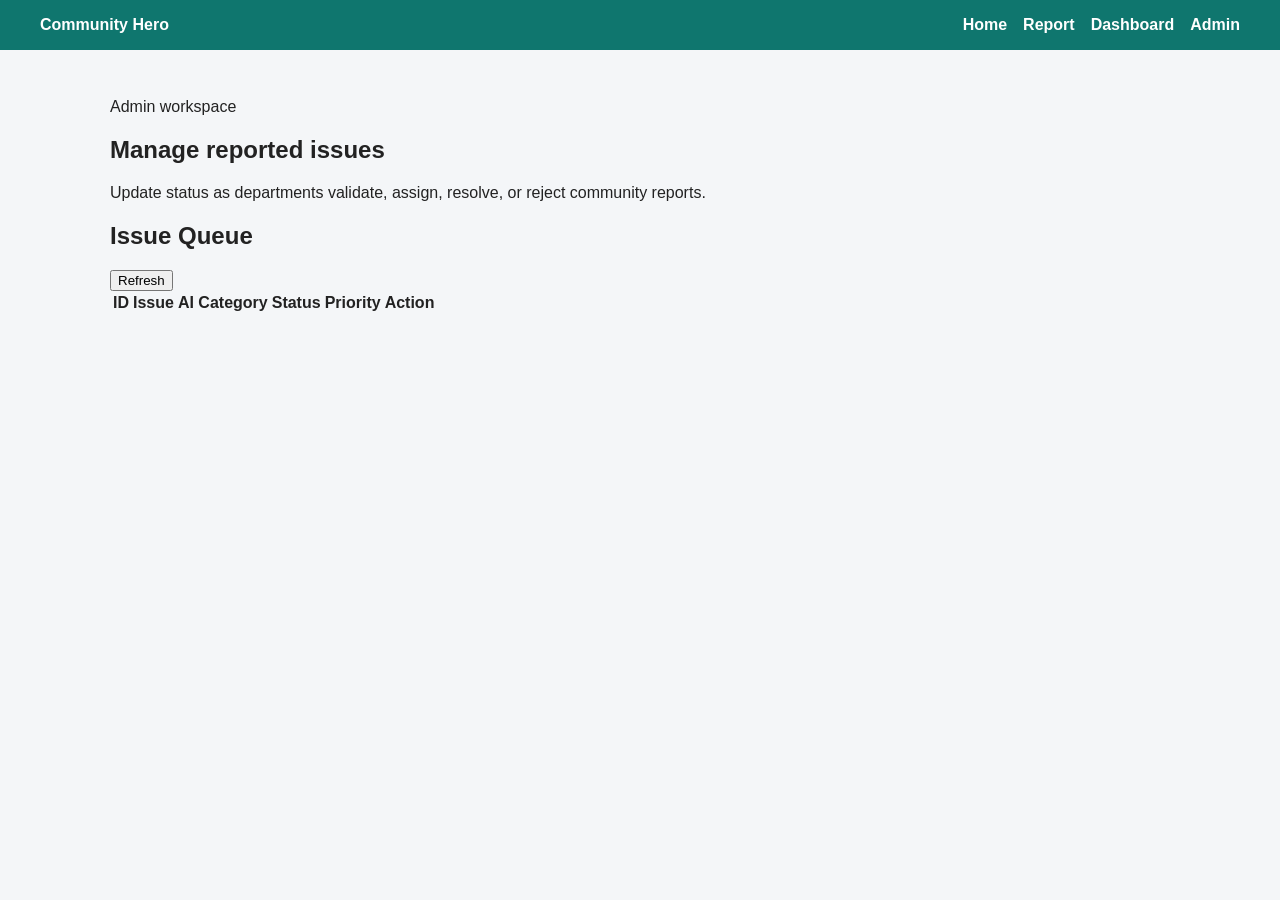
==== frontend/admin.html @ 8b9e60cc "login and register module" ====
<!DOCTYPE html>
<html lang="en">
<head>
  <meta charset="UTF-8">
  <meta name="viewport" content="width=device-width, initial-scale=1.0">
  <title>Admin - Community Hero</title>
  <link rel="stylesheet" href="style.css">
</head>
<body data-page="admin">
  <header class="topbar">
    <a class="brand" href="index.html">Community Hero</a>
    <nav>
      <a href="index.html">Home</a>
      <a href="report.html">Report</a>
      <a href="dashboard.html">Dashboard</a>
      <a href="admin.html">Admin</a>
    </nav>
  </header>

  <main>
    <section class="page-title">
      <p class="eyebrow">Admin workspace</p>
      <h1>Manage reported issues</h1>
      <p>Update status as departments validate, assign, resolve, or reject community reports.</p>
    </section>

    <section class="panel">
      <div class="section-head">
        <h2>Issue Queue</h2>
        <button class="button small" id="adminRefreshBtn">Refresh</button>
      </div>
      <div class="table-wrap">
        <table>
          <thead>
            <tr>
              <th>ID</th>
              <th>Issue</th>
              <th>AI Category</th>
              <th>Status</th>
              <th>Priority</th>
              <th>Action</th>
            </tr>
          </thead>
          <tbody id="adminIssueRows"></tbody>
        </table>
      </div>
      <p id="adminMessage" class="message"></p>
    </section>
  </main>

  <script src="script.js"></script>
</body>
</html>
---- frontend/style.css ----
* {
  box-sizing: border-box;
}

body {
  margin: 0;
  font-family: Arial, sans-serif;
  background-color: #f4f6f8;
  color: #222;
}

.topbar {
  background: #0f766e;
  color: #fff;
  padding: 16px 40px;
  display: flex;
  justify-content: space-between;
  align-items: center;
}

.topbar h2 {
  margin: 0;
  font-size: 1.5rem;
}

.topbar nav {
  display: flex;
  gap: 16px;
}

.topbar a {
  color: #fff;
  text-decoration: none;
  font-weight: bold;
}

.topbar a:hover {
  border: 1px solid #fff;
  border-radius: 4px;
  padding: 3px 6px;
  text-decoration: underline;
  color: brown;
}

main {
  max-width: 1100px;
  margin: 0 auto;
  padding: 32px 20px;
}

.hero {
  background: #f4f6f8;
  padding: 40px;
  border-radius: 10px;
  margin-bottom: 24px;
  box-shadow: 0 4px 14px rgba(0, 0, 0, 0.6);
}

.hero h1 {
  margin-top: 0;
  font-size: 36px;
  color: #0f766e;
}

.hero p {
  font-size: 18px;
  line-height: 1.5;
  color: #555;
}

.hero-actions {
  margin-top: 24px;
  display: flex;
  gap: 12px;
  flex-wrap: wrap;
}

.btn {
  border: #555;
  padding: 11px 18px;
  border-radius: 6px;
  cursor: pointer;
  text-decoration: none;
  font-weight: bold;
  display: inline-block;
  border: 1px solid #555;
}

.btn.primary {
  background: #0f766e;
  color: #fff;
}

.btn.secondary {
  background: #fff;
  color: #0f766e;
  border: 1px solid #0f766e;
}

.btn:hover {
  opacity: 1.9;
  cursor: pointer;
  color: bisque;
}

.cards {
  display: grid;
  grid-template-columns: repeat(auto-fit, minmax(250px, 1fr));
  gap: 24px;
}

.auth-section {
  display: flex;
  justify-content: center;
  margin-bottom: 24px;
}

.auth-card {
  width: 100%;
  max-width: 430px;
  background: white;
  padding: 24px;
  border-radius: 14px;
  box-shadow: 0 8px 24px rgba(0, 0, 0, 0.08);
}

.auth-tabs {
  display: grid;
  grid-template-columns: 1fr 1fr;
  background: #e5e7eb;
  padding: 4px;
  border-radius: 10px;
  margin-bottom: 20px;
}

.auth-tab {
  border: none;
  background: transparent;
  padding: 11px;
  border-radius: 8px;
  cursor: pointer;
  font-weight: bold;
  color: #444;
}

.auth-tab.active {
  background: white;
  color: #0f766e;
  box-shadow: 0 3px 10px rgba(0, 0, 0, 0.08);
}

.auth-form h3 {
  margin-top: 0;
  color: #0f766e;
}

.hidden {
  display: none;
}

.card {
  background: white;
  padding: 24px;
  border-radius: 10px;
  margin-bottom: 24px;
  box-shadow: 0 4px 14px rgba(0, 0, 0, 0.06);
}

.card h3 {
  margin-top: 0;
  color: #0f766e;
}

form {
  display: flex;
  flex-direction: column;
  gap: 12px;
}

input,
textarea,
select {
  padding: 11px;
  border: 1px solid #ccc;
  border-radius: 6px;
}

#loginMessage,
#registerMessage {
  margin-bottom: 0;
  font-weight: bold;
}

.success {
  color: green;
}

.error {
  color: red;
}

#statsBox p {
  font-size: 17px;
  margin: 8px 0;
}

#statsBox span {
  font-weight: bold;
  color: #0f766e;
}

@media (max-width: 700px) {
  .topbar {
    flex-direction: column;
    gap: 12px;
    align-items: flex-start;
  }

  .cards {
    grid-template-columns: 1fr;
  }

  .hero {
    padding: 24px;
  }

  .hero h1 {
    font-size: 28px;
  }
}
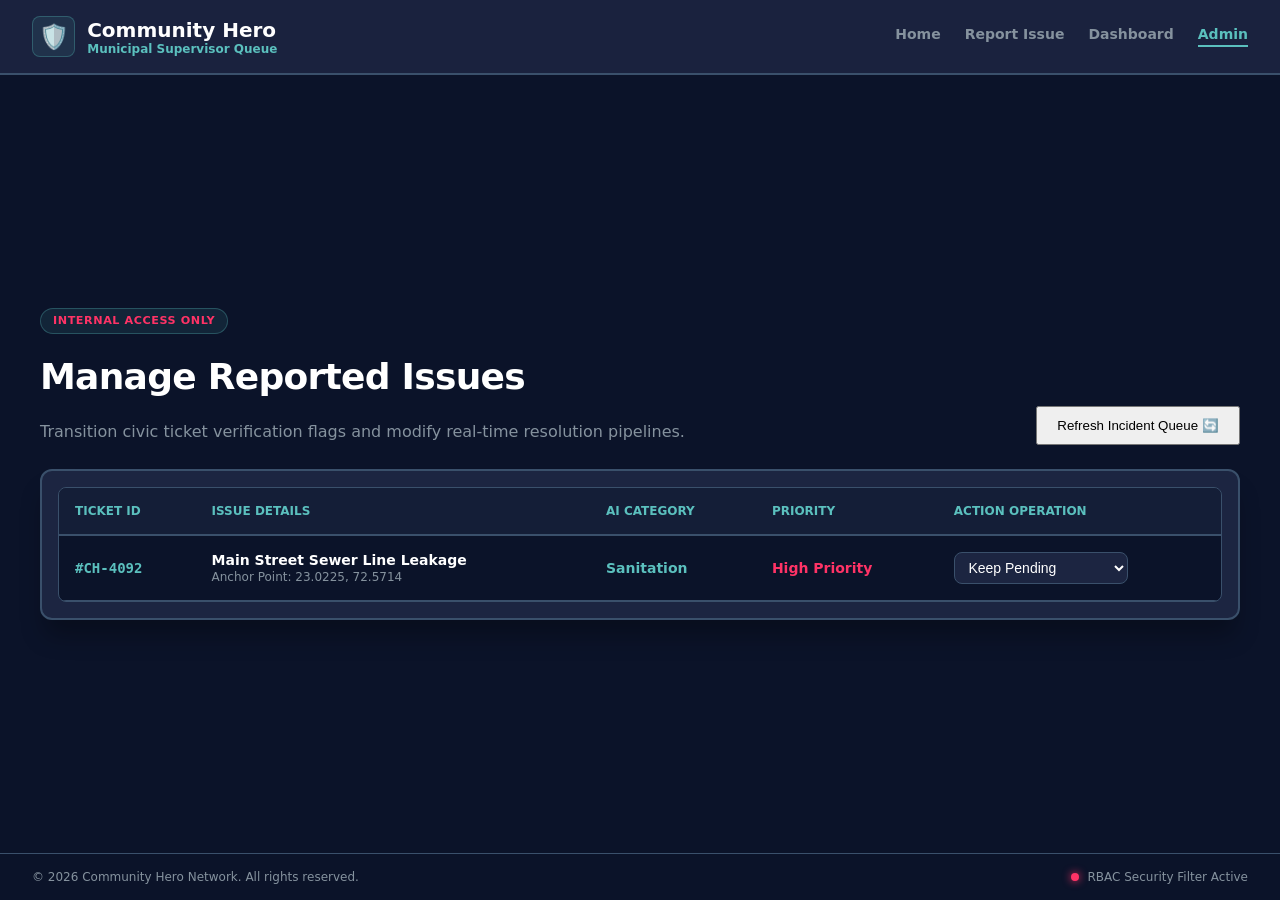
==== commit d36fbb46: "4 functionality done" ====
--- a/frontend/admin.html
+++ b/frontend/admin.html
@@ -1,53 +1,83 @@
 <!DOCTYPE html>
 <html lang="en">
 <head>
-  <meta charset="UTF-8">
-  <meta name="viewport" content="width=device-width, initial-scale=1.0">
-  <title>Admin - Community Hero</title>
-  <link rel="stylesheet" href="style.css">
+    <meta charset="UTF-8">
+    <meta name="viewport" content="width=device-width, initial-scale=1.0">
+    <title>Community Hero - Supervisor Board</title>
+    <link rel="stylesheet" href="style.css">
 </head>
-<body data-page="admin">
-  <header class="topbar">
-    <a class="brand" href="index.html">Community Hero</a>
-    <nav>
-      <a href="index.html">Home</a>
-      <a href="report.html">Report</a>
-      <a href="dashboard.html">Dashboard</a>
-      <a href="admin.html">Admin</a>
-    </nav>
-  </header>
+<body>
 
-  <main>
-    <section class="page-title">
-      <p class="eyebrow">Admin workspace</p>
-      <h1>Manage reported issues</h1>
-      <p>Update status as departments validate, assign, resolve, or reject community reports.</p>
-    </section>
+    <header class="app-header">
+        <div class="brand-section">
+            <span class="brand-icon">🛡️</span>
+            <div class="brand-text">
+                <h1>Community Hero</h1>
+                <p>Municipal Supervisor Queue</p>
+            </div>
+        </div>
+        <nav class="nav-menu">
+            <a href="index.html" class="nav-link">Home</a>
+            <a href="report.html" class="nav-link">Report Issue</a>
+            <a href="dashboard.html" class="nav-link">Dashboard</a>
+            <a href="#" class="nav-link active">Admin</a>
+        </nav>
+    </header>
 
-    <section class="panel">
-      <div class="section-head">
-        <h2>Issue Queue</h2>
-        <button class="button small" id="adminRefreshBtn">Refresh</button>
-      </div>
-      <div class="table-wrap">
-        <table>
-          <thead>
-            <tr>
-              <th>ID</th>
-              <th>Issue</th>
-              <th>AI Category</th>
-              <th>Status</th>
-              <th>Priority</th>
-              <th>Action</th>
-            </tr>
-          </thead>
-          <tbody id="adminIssueRows"></tbody>
-        </table>
-      </div>
-      <p id="adminMessage" class="message"></p>
-    </section>
-  </main>
+    <main class="landing-hero-container" style="overflow-y: auto;">
+        <div style="width: 100%; max-width: 1200px; display: flex; flex-direction: column; gap: 1.5rem; padding: 1rem 0;">
+            
+            <div style="display: flex; justify-content: space-between; align-items: flex-end; flex-wrap: wrap; gap: 1rem;">
+                <div class="hero-text-pane">
+                    <span class="hero-badge" style="background: rgba(ff,33,66,0.1); color: var(--danger-rose); border-color: rgba(ff,33,66,0.2);">Internal Access Only</span>
+                    <h2 class="hero-headline" style="font-size: 2.25rem;">Manage Reported Issues</h2>
+                    <p class="hero-subtext">Transition civic ticket verification flags and modify real-time resolution pipelines.</p>
+                </div>
+                <button class="hero-btn" id="refresh-queue-btn" style="width: auto; padding: 0.6rem 1.2rem;">Refresh Incident Queue 🔄</button>
+            </div>
 
-  <script src="script.js"></script>
+            <div class="auth-card" style="padding: 1rem; border-radius: 0.75rem; overflow: hidden;">
+                <div style="width: 100%; overflow-x: auto; border: 1px solid var(--slate-border); border-radius: 0.5rem; background-color: var(--bg-fields);">
+                    <table style="width: 100%; border-collapse: collapse; text-align: left; font-size: 0.875rem;">
+                        <thead>
+                            <tr style="border-bottom: 2px solid var(--slate-border); background-color: rgba(28,37,65,0.6);">
+                                <th style="padding: 1rem; color: var(--brand-mint); font-weight: 700; text-transform: uppercase; font-size: 0.75rem;">Ticket ID</th>
+                                <th style="padding: 1rem; color: var(--brand-mint); font-weight: 700; text-transform: uppercase; font-size: 0.75rem;">Issue Details</th>
+                                <th style="padding: 1rem; color: var(--brand-mint); font-weight: 700; text-transform: uppercase; font-size: 0.75rem;">AI Category</th>
+                                <th style="padding: 1rem; color: var(--brand-mint); font-weight: 700; text-transform: uppercase; font-size: 0.75rem;">Priority</th>
+                                <th style="padding: 1rem; color: var(--brand-mint); font-weight: 700; text-transform: uppercase; font-size: 0.75rem;">Action Operation</th>
+                            </tr>
+                        </thead>
+                        <tbody id="admin-queue-rows" style="color: white;">
+                            <tr style="border-bottom: 1px solid var(--slate-border); transition: background-color 0.2s;">
+                                <td style="padding: 1rem; font-family: monospace; font-weight: 700; color: var(--brand-mint);">#CH-4092</td>
+                                <td style="padding: 1rem;">
+                                    <div style="font-weight: 700;">Main Street Sewer Line Leakage</div>
+                                    <div style="font-size: 0.75rem; color: var(--text-muted); margin-top: 0.15rem;">Anchor Point: 23.0225, 72.5714</div>
+                                </td>
+                                <td style="padding: 1rem;"><span style="color: var(--brand-mint); font-weight: 600;">Sanitation</span></td>
+                                <td style="padding: 1rem; color: var(--danger-rose); font-weight: 700;">High Priority</td>
+                                <td style="padding: 1rem;">
+                                    <select class="form-field" style="padding: 0.4rem 0.6rem; width: auto; cursor: pointer; background-color: var(--bg-card);">
+                                        <option value="pending">Keep Pending</option>
+                                        <option value="progress">Move to Remediation</option>
+                                        <option value="resolved">Close As Fixed</option>
+                                    </select>
+                                </td>
+                            </tr>
+                        </tbody>
+                    </table>
+                </div>
+            </div>
+
+        </div>
+    </main>
+
+    <footer class="app-footer">
+        <p>&copy; 2026 Community Hero Network. All rights reserved.</p>
+        <div class="footer-status-hook"><span class="live-status-dot" style="background-color: var(--danger-rose); box-shadow: 0 0 8px var(--danger-rose);"></span><p>RBAC Security Filter Active</p></div>
+    </footer>
+
+    <script src="script.js"></script>
 </body>
-</html>
+</html>
--- a/frontend/style.css
+++ b/frontend/style.css
@@ -1,230 +1,527 @@
+/* ==========================================================================
+   1. GLOBAL PROJECT LAYOUT VARIABLES
+   ========================================================================== */
+:root {
+  --bg-universe: #0b1329; /* Dark Blue Chassis Base */
+  --bg-card: #1c2541; /* Lighter Container Indigo Surface */
+  --bg-fields: #0b1329; /* Field backgrounds */
+  --slate-border: #3a506b; /* Structured Borders */
+  --white-glow: #ffffff;
+  --text-muted: #85929e;
+
+  --brand-mint: #5bc0be; /* App Focus Theme Accent */
+  --brand-mint-glow: #6fffe9;
+  --danger-rose: #ff3366;
+  --success-emerald: #00f5d4;
+}
+
 * {
   box-sizing: border-box;
+  margin: 0;
+  padding: 0;
 }
 
 body {
-  margin: 0;
-  font-family: Arial, sans-serif;
-  background-color: #f4f6f8;
-  color: #222;
-}
-
-.topbar {
-  background: #0f766e;
-  color: #fff;
-  padding: 16px 40px;
+  background-color: var(--bg-universe);
+  color: var(--white-glow);
+  font-family:
+    ui-sans-serif,
+    system-ui,
+    -apple-system,
+    sans-serif;
+  height: 100vh;
+  display: flex;
+  flex-direction: column;
+  overflow: hidden;
+}
+
+/* ==========================================================================
+   2. PINNED APP HEADER MECHANICS
+   ========================================================================== */
+.app-header {
+  background-color: rgba(28, 37, 65, 0.9);
+  backdrop-filter: blur(10px);
+  border-bottom: 2px solid var(--slate-border);
+  padding: 1rem 2rem;
   display: flex;
   justify-content: space-between;
   align-items: center;
-}
-
-.topbar h2 {
-  margin: 0;
+  flex-shrink: 0;
+  z-index: 100;
+}
+
+.brand-section {
+  display: flex;
+  align-items: center;
+  gap: 0.75rem;
+}
+
+.brand-icon {
   font-size: 1.5rem;
-}
-
-.topbar nav {
-  display: flex;
-  gap: 16px;
-}
-
-.topbar a {
-  color: #fff;
+  background: rgba(91, 192, 190, 0.1);
+  padding: 0.35rem;
+  border-radius: 0.5rem;
+  border: 1px solid rgba(91, 192, 190, 0.3);
+}
+
+.brand-text h1 {
+  font-size: 1.25rem;
+  font-weight: 800;
+  color: var(--white-glow);
+  line-height: 1.2;
+}
+
+.brand-text p {
+  font-size: 0.75rem;
+  color: var(--brand-mint);
+  font-weight: 600;
+}
+
+.nav-menu {
+  display: flex;
+  gap: 1.5rem;
+}
+
+.nav-link {
+  color: var(--text-muted);
   text-decoration: none;
-  font-weight: bold;
-}
-
-.topbar a:hover {
-  border: 1px solid #fff;
-  border-radius: 4px;
-  padding: 3px 6px;
-  text-decoration: underline;
-  color: brown;
-}
-
-main {
-  max-width: 1100px;
+  font-size: 0.875rem;
+  font-weight: 600;
+  transition: color 0.2s ease;
+  padding-bottom: 0.2rem;
+}
+
+.nav-link:hover,
+.nav-link.active {
+  color: var(--white-glow);
+}
+
+.nav-link.active {
+  color: var(--brand-mint);
+  border-bottom: 2px solid var(--brand-mint);
+}
+
+/* ==========================================================================
+   3. HERO PANE COLUMN ROW LAYOUT
+   ========================================================================== */
+.landing-hero-container {
+  flex: 1;
+  display: flex;
+  align-items: center;
+  justify-content: center;
+  padding: 2rem;
+  overflow-y: auto;
+}
+
+.landing-grid {
+  width: 100%;
+  max-width: 1200px;
+  display: grid;
+  grid-template-columns: 1fr;
+  gap: 3rem;
+  align-items: center;
+}
+
+@media (min-width: 992px) {
+  .landing-grid {
+    grid-template-columns: 1.2fr 0.8fr;
+  }
+}
+
+.hero-text-pane {
+  display: flex;
+  flex-direction: column;
+  gap: 1.25rem;
+}
+
+.hero-badge {
+  background: rgba(91, 192, 190, 0.1);
+  border: 1px solid rgba(91, 192, 190, 0.3);
+  color: var(--brand-mint);
+  font-size: 0.7rem;
+  font-weight: 700;
+  text-transform: uppercase;
+  letter-spacing: 0.05em;
+  padding: 0.35rem 0.75rem;
+  border-radius: 9999px;
+  align-self: flex-start;
+}
+
+.hero-headline {
+  font-size: 2.25rem;
+  font-weight: 800;
+  line-height: 1.25;
+  letter-spacing: -0.02em;
+}
+
+@media (min-width: 768px) {
+  .hero-headline {
+    font-size: 3rem;
+  }
+}
+
+.hero-subtext {
+  font-size: 1rem;
+  line-height: 1.6;
+  color: var(--text-muted);
+}
+
+/* ==========================================================================
+   4. STATS MONITOR METRIC DISPLAY PANELS
+   ========================================================================== */
+.mini-dashboard {
+  background-color: rgba(28, 37, 65, 0.4);
+  border: 1px solid var(--slate-border);
+  padding: 1.25rem;
+  border-radius: 0.75rem;
+  margin-top: 1rem;
+}
+
+.panel-subtitle {
+  font-size: 0.75rem;
+  text-transform: uppercase;
+  letter-spacing: 0.05em;
+  color: var(--brand-mint);
+  margin-bottom: 0.75rem;
+  font-weight: 700;
+}
+
+.metrics-row {
+  display: grid;
+  grid-template-columns: repeat(2, 1fr);
+  gap: 0.75rem;
+}
+
+@media (min-width: 576px) {
+  .metrics-row {
+    grid-template-columns: repeat(4, 1fr);
+  }
+}
+
+.metric-pill {
+  background-color: var(--bg-fields);
+  border: 1px solid var(--slate-border);
+  padding: 0.75rem;
+  border-radius: 0.5rem;
+  display: flex;
+  flex-direction: column;
+}
+
+.metric-num {
+  font-size: 1.5rem;
+  font-weight: 800;
+  font-family: monospace;
+}
+
+.metric-lbl {
+  font-size: 0.65rem;
+  color: var(--text-muted);
+  font-weight: 700;
+  text-transform: uppercase;
+  margin-top: 0.15rem;
+}
+
+.text-reported {
+  color: var(--brand-mint);
+}
+.text-progress {
+  color: #ffb703;
+}
+.text-resolved {
+  color: var(--success-emerald);
+}
+
+/* ==========================================================================
+   5. PROFILE AUTH PORTAL CONTAINER CARD
+   ========================================================================== */
+.auth-card {
+  background-color: var(--bg-card);
+  border: 2px solid var(--slate-border);
+  border-radius: 1rem;
+  padding: 2rem;
+  box-shadow: 0 20px 25px -5px rgba(0, 0, 0, 0.3);
+}
+
+.auth-toggle-bar {
+  display: flex;
+  background-color: var(--bg-universe);
+  padding: 0.25rem;
+  border-radius: 0.5rem;
+  border: 1px solid var(--slate-border);
+  margin-bottom: 1.5rem;
+}
+
+.toggle-tab-action {
+  flex: 1;
+  padding: 0.5rem 0;
+  background: transparent;
+  border: none;
+  color: var(--text-muted);
+  font-size: 0.85rem;
+  font-weight: 700;
+  cursor: pointer;
+  border-radius: 0.35rem;
+  transition: all 0.2s ease;
+}
+
+.toggle-tab-action.active {
+  background-color: var(--bg-card);
+  color: var(--brand-mint);
+}
+
+.auth-form-module {
+  display: flex;
+  flex-direction: column;
+  gap: 1.25rem;
+}
+
+.form-header h3 {
+  font-size: 1.25rem;
+  font-weight: 700;
+}
+
+.form-header p {
+  font-size: 0.85rem;
+  color: var(--text-muted);
+  margin-top: 0.25rem;
+}
+
+.field-group {
+  display: flex;
+  flex-direction: column;
+  gap: 0.4rem;
+}
+
+.field-label {
+  font-size: 0.7rem;
+  font-weight: 700;
+  text-transform: uppercase;
+  color: var(--brand-mint);
+  letter-spacing: 0.05em;
+}
+
+.form-field {
+  width: 100%;
+  padding: 0.75rem 1rem;
+  background-color: var(--bg-fields);
+  border: 1px solid var(--slate-border);
+  border-radius: 0.5rem;
+  color: white;
+  font-size: 0.875rem;
+  transition: border-color 0.2s;
+}
+
+.form-field:focus {
+  outline: none;
+  border-color: var(--brand-mint);
+}
+
+.action-submit-btn {
+  width: 100%;
+  background-color: var(--brand-mint);
+  color: var(--bg-universe);
+  font-weight: 700;
+  font-size: 0.875rem;
+  padding: 0.8rem 0;
+  border: none;
+  border-radius: 0.5rem;
+  cursor: pointer;
+  transition: background 0.2s;
+}
+
+.action-submit-btn:hover {
+  background-color: var(--brand-mint-glow);
+}
+
+.action-submit-btn.register-variant {
+  background-color: var(--success-emerald);
+}
+
+/* ==========================================================================
+   6. APP FOOTER FRAME
+   ========================================================================== */
+.app-footer {
+  background-color: var(--bg-universe);
+  border-top: 1px solid var(--slate-border);
+  padding: 1rem 2rem;
+  display: flex;
+  justify-content: space-between;
+  align-items: center;
+  font-size: 0.75rem;
+  color: var(--text-muted);
+  flex-shrink: 0;
+}
+
+.footer-status-hook {
+  display: flex;
+  align-items: center;
+  gap: 0.5rem;
+}
+
+.live-status-dot {
+  height: 0.5rem;
+  width: 0.5rem;
+  background-color: var(--success-emerald);
+  border-radius: 50%;
+  box-shadow: 0 0 8px var(--success-emerald);
+}
+
+.hidden {
+  display: none !important;
+}
+.status-msg {
+  font-size: 0.75rem;
+  font-weight: 600;
+}
+.error {
+  color: var(--danger-rose);
+}
+.success {
+  color: var(--success-emerald);
+}
+
+/* ==========================================================================
+   PAGE-SPECIFIC UTILITIES (Add to bottom of style.css)
+   ========================================================================== */
+
+/* 1. Admin Control Layouts */
+.admin-grid {
+  width: 100%;
+  max-width: 1400px;
   margin: 0 auto;
-  padding: 32px 20px;
-}
-
-.hero {
-  background: #f4f6f8;
-  padding: 40px;
-  border-radius: 10px;
-  margin-bottom: 24px;
-  box-shadow: 0 4px 14px rgba(0, 0, 0, 0.6);
-}
-
-.hero h1 {
-  margin-top: 0;
-  font-size: 36px;
-  color: #0f766e;
-}
-
-.hero p {
-  font-size: 18px;
-  line-height: 1.5;
-  color: #555;
-}
-
-.hero-actions {
-  margin-top: 24px;
-  display: flex;
-  gap: 12px;
-  flex-wrap: wrap;
-}
-
-.btn {
-  border: #555;
-  padding: 11px 18px;
-  border-radius: 6px;
+  padding: 2rem;
+  display: flex;
+  flex-direction: column;
+  gap: 2rem;
+  overflow-y: auto;
+}
+
+.admin-card {
+  background-color: var(--bg-card);
+  border: 2px solid var(--slate-border);
+  border-radius: 1rem;
+  padding: 1.5rem;
+  box-shadow: 0 10px 15px -3px rgba(0, 0, 0, 0.3);
+}
+
+.table-wrapper {
+  width: 100%;
+  overflow-x: auto;
+  margin-top: 1rem;
+  border-radius: 0.5rem;
+  border: 1px solid var(--slate-border);
+}
+
+.custom-table {
+  width: 100%;
+  border-collapse: collapse;
+  text-align: left;
+  font-size: 0.875rem;
+  background-color: var(--bg-fields);
+}
+
+.custom-table th {
+  background-color: rgba(28, 37, 65, 0.8);
+  color: var(--brand-mint);
+  padding: 0.75rem 1rem;
+  font-weight: 700;
+  text-transform: uppercase;
+  font-size: 0.75rem;
+  border-bottom: 2px solid var(--slate-border);
+}
+
+.custom-table td {
+  padding: 1rem;
+  border-bottom: 1px solid var(--slate-border);
+  color: var(--white-glow);
+}
+
+.custom-table tr:hover {
+  background-color: rgba(58, 80, 107, 0.2);
+}
+
+/* Status Badges */
+.badge {
+  display: inline-block;
+  padding: 0.25rem 0.5rem;
+  border-radius: 0.25rem;
+  font-size: 0.75rem;
+  font-weight: 700;
+  text-transform: uppercase;
+}
+.badge-pending {
+  bg-color: #f1c40f;
+  color: #0b1329;
+  background: #f39c12;
+}
+.badge-progress {
+  background: #3498db;
+  color: white;
+}
+.badge-resolved {
+  background: var(--success-emerald);
+  color: var(--bg-deep-space);
+}
+
+/* 2. Interactive Dashboard Layouts */
+.dashboard-container {
+  flex: 1;
+  display: flex;
+  flex-direction: column;
+  padding: 2rem;
+  gap: 2rem;
+  overflow-y: auto;
+}
+
+.main-stats-strip {
+  display: grid;
+  grid-template-columns: repeat(auto-fit, minmax(240px, 1fr));
+  gap: 1.5rem;
+}
+
+.interactive-visuals-grid {
+  display: grid;
+  grid-template-columns: 1fr;
+  gap: 1.5rem;
+}
+
+@media (min-width: 992px) {
+  .interactive-visuals-grid {
+    grid-template-columns: 1.2fr 0.8fr;
+  }
+}
+
+.chart-placeholder-card {
+  min-height: 300px;
+  display: flex;
+  flex-direction: column;
+  justify-content: space-between;
+}
+
+.mock-chart-element {
+  flex: 1;
+  border: 1px dashed var(--slate-border);
+  margin-top: 1rem;
+  border-radius: 0.5rem;
+  background: rgba(11, 19, 41, 0.4);
+  display: flex;
+  align-items: center;
+  justify-content: center;
+  color: var(--text-muted);
+  font-size: 0.875rem;
+}
+
+/* 3. Dropdown styling fix for Admin Actions */
+.select-field {
+  background-color: var(--bg-fields);
+  border: 1px solid var(--slate-border);
+  color: white;
+  padding: 0.4rem 0.6rem;
+  border-radius: 0.35rem;
+  font-size: 0.85rem;
   cursor: pointer;
-  text-decoration: none;
-  font-weight: bold;
-  display: inline-block;
-  border: 1px solid #555;
-}
-
-.btn.primary {
-  background: #0f766e;
-  color: #fff;
-}
-
-.btn.secondary {
-  background: #fff;
-  color: #0f766e;
-  border: 1px solid #0f766e;
-}
-
-.btn:hover {
-  opacity: 1.9;
-  cursor: pointer;
-  color: bisque;
-}
-
-.cards {
-  display: grid;
-  grid-template-columns: repeat(auto-fit, minmax(250px, 1fr));
-  gap: 24px;
-}
-
-.auth-section {
-  display: flex;
-  justify-content: center;
-  margin-bottom: 24px;
-}
-
-.auth-card {
-  width: 100%;
-  max-width: 430px;
-  background: white;
-  padding: 24px;
-  border-radius: 14px;
-  box-shadow: 0 8px 24px rgba(0, 0, 0, 0.08);
-}
-
-.auth-tabs {
-  display: grid;
-  grid-template-columns: 1fr 1fr;
-  background: #e5e7eb;
-  padding: 4px;
-  border-radius: 10px;
-  margin-bottom: 20px;
-}
-
-.auth-tab {
-  border: none;
-  background: transparent;
-  padding: 11px;
-  border-radius: 8px;
-  cursor: pointer;
-  font-weight: bold;
-  color: #444;
-}
-
-.auth-tab.active {
-  background: white;
-  color: #0f766e;
-  box-shadow: 0 3px 10px rgba(0, 0, 0, 0.08);
-}
-
-.auth-form h3 {
-  margin-top: 0;
-  color: #0f766e;
-}
-
-.hidden {
-  display: none;
-}
-
-.card {
-  background: white;
-  padding: 24px;
-  border-radius: 10px;
-  margin-bottom: 24px;
-  box-shadow: 0 4px 14px rgba(0, 0, 0, 0.06);
-}
-
-.card h3 {
-  margin-top: 0;
-  color: #0f766e;
-}
-
-form {
-  display: flex;
-  flex-direction: column;
-  gap: 12px;
-}
-
-input,
-textarea,
-select {
-  padding: 11px;
-  border: 1px solid #ccc;
-  border-radius: 6px;
-}
-
-#loginMessage,
-#registerMessage {
-  margin-bottom: 0;
-  font-weight: bold;
-}
-
-.success {
-  color: green;
-}
-
-.error {
-  color: red;
-}
-
-#statsBox p {
-  font-size: 17px;
-  margin: 8px 0;
-}
-
-#statsBox span {
-  font-weight: bold;
-  color: #0f766e;
-}
-
-@media (max-width: 700px) {
-  .topbar {
-    flex-direction: column;
-    gap: 12px;
-    align-items: flex-start;
-  }
-
-  .cards {
-    grid-template-columns: 1fr;
-  }
-
-  .hero {
-    padding: 24px;
-  }
-
-  .hero h1 {
-    font-size: 28px;
-  }
-}
+}
+.select-field:focus {
+  outline: none;
+  border-color: var(--brand-mint);
+}
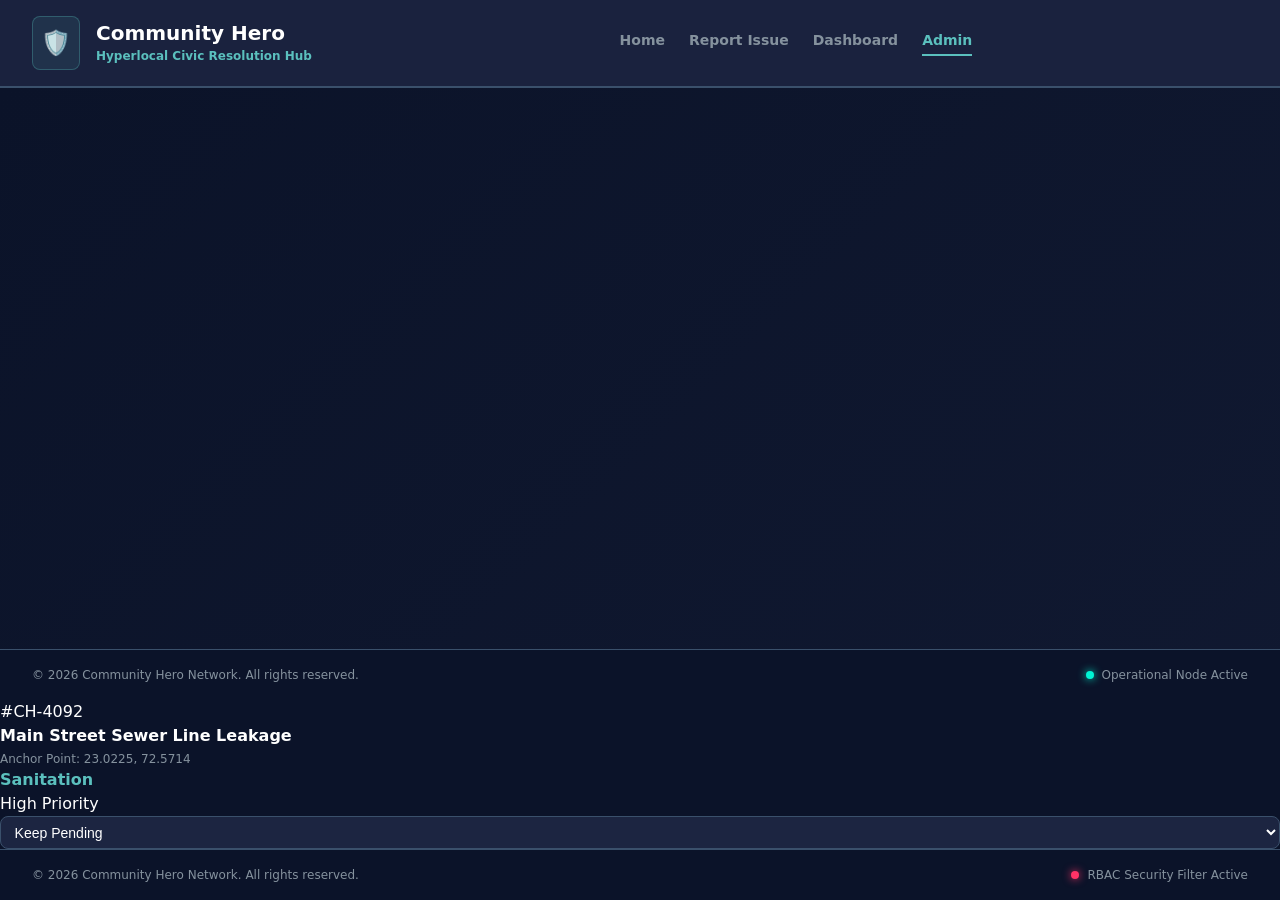
==== commit 0966e61a: "change layout" ====
--- a/frontend/admin.html
+++ b/frontend/admin.html
@@ -3,8 +3,10 @@
 <head>
     <meta charset="UTF-8">
     <meta name="viewport" content="width=device-width, initial-scale=1.0">
-    <title>Community Hero - Supervisor Board</title>
-    <link rel="stylesheet" href="style.css">
+    <title>Community Hero - Admin Dashboard</title>
+    <link rel="stylesheet" href="css/global.css">
+    <link rel="stylesheet" href="css/dashboard.css">
+    <link rel="stylesheet" href="css/admin.css">
 </head>
 <body>
 
@@ -13,41 +15,40 @@
             <span class="brand-icon">🛡️</span>
             <div class="brand-text">
                 <h1>Community Hero</h1>
-                <p>Municipal Supervisor Queue</p>
+                <p>Hyperlocal Civic Resolution Hub</p>
             </div>
         </div>
         <nav class="nav-menu">
             <a href="index.html" class="nav-link">Home</a>
             <a href="report.html" class="nav-link">Report Issue</a>
             <a href="dashboard.html" class="nav-link">Dashboard</a>
-            <a href="#" class="nav-link active">Admin</a>
+            <a href="admin.html" class="nav-link active">Admin</a>
         </nav>
     </header>
 
-    <main class="landing-hero-container" style="overflow-y: auto;">
-        <div style="width: 100%; max-width: 1200px; display: flex; flex-direction: column; gap: 1.5rem; padding: 1rem 0;">
-            
-            <div style="display: flex; justify-content: space-between; align-items: flex-end; flex-wrap: wrap; gap: 1rem;">
-                <div class="hero-text-pane">
-                    <span class="hero-badge" style="background: rgba(ff,33,66,0.1); color: var(--danger-rose); border-color: rgba(ff,33,66,0.2);">Internal Access Only</span>
-                    <h2 class="hero-headline" style="font-size: 2.25rem;">Manage Reported Issues</h2>
-                    <p class="hero-subtext">Transition civic ticket verification flags and modify real-time resolution pipelines.</p>
-                </div>
-                <button class="hero-btn" id="refresh-queue-btn" style="width: auto; padding: 0.6rem 1.2rem;">Refresh Incident Queue 🔄</button>
-            </div>
+    <main class="dashboard-container">
+      <div class="main-stats-strip">
+        <!-- Admin stats will be loaded here by dashboard.js -->
+      </div>
 
-            <div class="auth-card" style="padding: 1rem; border-radius: 0.75rem; overflow: hidden;">
-                <div style="width: 100%; overflow-x: auto; border: 1px solid var(--slate-border); border-radius: 0.5rem; background-color: var(--bg-fields);">
-                    <table style="width: 100%; border-collapse: collapse; text-align: left; font-size: 0.875rem;">
-                        <thead>
-                            <tr style="border-bottom: 2px solid var(--slate-border); background-color: rgba(28,37,65,0.6);">
-                                <th style="padding: 1rem; color: var(--brand-mint); font-weight: 700; text-transform: uppercase; font-size: 0.75rem;">Ticket ID</th>
-                                <th style="padding: 1rem; color: var(--brand-mint); font-weight: 700; text-transform: uppercase; font-size: 0.75rem;">Issue Details</th>
-                                <th style="padding: 1rem; color: var(--brand-mint); font-weight: 700; text-transform: uppercase; font-size: 0.75rem;">AI Category</th>
-                                <th style="padding: 1rem; color: var(--brand-mint); font-weight: 700; text-transform: uppercase; font-size: 0.75rem;">Priority</th>
-                                <th style="padding: 1rem; color: var(--brand-mint); font-weight: 700; text-transform: uppercase; font-size: 0.75rem;">Action Operation</th>
-                            </tr>
-                        </thead>
+      <div class="interactive-visuals-grid">
+        <!-- All issues table with admin controls will be loaded here by dashboard.js -->
+      </div>
+    </main>
+
+    <footer class="app-footer">
+        <p>&copy; 2026 Community Hero Network. All rights reserved.</p>
+        <div class="footer-status-hook">
+            <span class="live-status-dot"></span>
+            <p>Operational Node Active</p>
+        </div>
+    </footer>
+
+    <script src="js/auth.js"></script>
+    <script src="js/dashboard.js"></script>
+
+</body>
+</html>
                         <tbody id="admin-queue-rows" style="color: white;">
                             <tr style="border-bottom: 1px solid var(--slate-border); transition: background-color 0.2s;">
                                 <td style="padding: 1rem; font-family: monospace; font-weight: 700; color: var(--brand-mint);">#CH-4092</td>
@@ -78,6 +79,6 @@
         <div class="footer-status-hook"><span class="live-status-dot" style="background-color: var(--danger-rose); box-shadow: 0 0 8px var(--danger-rose);"></span><p>RBAC Security Filter Active</p></div>
     </footer>
 
-    <script src="script.js"></script>
+    <script src="js/admin.js"></script>
 </body>
 </html>
--- a/frontend/css/global.css
+++ b/frontend/css/global.css
@@ -0,0 +1,361 @@
+/* ============================================================================
+   COMMUNITY HERO - GLOBAL STYLES
+   Shared across all pages: header, footer, colors, forms, badges
+   ============================================================================ */
+
+/* ============================================================================
+   1. CSS VARIABLES & DESIGN SYSTEM
+   ============================================================================ */
+
+:root {
+  /* Background Colors */
+  --bg-universe: #0b1329;      /* Dark blue base */
+  --bg-card: #1c2541;          /* Card/container background */
+  --bg-fields: #0b1329;        /* Form field background */
+  
+  /* Border & Accent Colors */
+  --slate-border: #3a506b;     /* Standard border color */
+  --brand-mint: #5bc0be;       /* Primary accent */
+  --brand-mint-glow: #6fffe9;  /* Bright accent hover */
+  
+  /* Status Colors */
+  --danger-rose: #ff3366;      /* Error/delete states */
+  --success-emerald: #00f5d4;  /* Success states */
+  --warning-gold: #f39c12;     /* Warning states */
+  --info-blue: #3498db;        /* Info states */
+  
+  /* Text Colors */
+  --white-glow: #ffffff;       /* Primary text */
+  --text-muted: #85929e;       /* Secondary text */
+  
+  /* Spacing (Rem-based) */
+  --space-xs: 0.25rem;
+  --space-sm: 0.5rem;
+  --space-md: 1rem;
+  --space-lg: 1.5rem;
+  --space-xl: 2rem;
+  --space-2xl: 3rem;
+}
+
+/* ============================================================================
+   2. GLOBAL RESET
+   ============================================================================ */
+
+* {
+  box-sizing: border-box;
+  margin: 0;
+  padding: 0;
+}
+
+html {
+  scroll-behavior: smooth;
+}
+
+body {
+  background-color: var(--bg-universe);
+  color: var(--white-glow);
+  font-family: ui-sans-serif, system-ui, -apple-system, sans-serif;
+  height: 100vh;
+  display: flex;
+  flex-direction: column;
+  overflow: hidden;
+  line-height: 1.5;
+}
+
+/* ============================================================================
+   3. APP HEADER
+   ============================================================================ */
+
+.app-header {
+  background-color: rgba(28, 37, 65, 0.9);
+  backdrop-filter: blur(10px);
+  border-bottom: 2px solid var(--slate-border);
+  padding: var(--space-md) var(--space-xl);
+  display: flex;
+  justify-content: space-between;
+  align-items: center;
+  flex-shrink: 0;
+  z-index: 100;
+  gap: var(--space-xl);
+}
+
+/* Brand Section */
+.brand-section {
+  display: flex;
+  align-items: center;
+  gap: var(--space-md);
+  min-width: fit-content;
+}
+
+.brand-icon {
+  font-size: 1.5rem;
+  background: rgba(91, 192, 190, 0.1);
+  padding: var(--space-sm);
+  border-radius: 0.5rem;
+  border: 1px solid rgba(91, 192, 190, 0.3);
+  display: flex;
+  align-items: center;
+  justify-content: center;
+}
+
+.brand-text h1 {
+  font-size: 1.25rem;
+  font-weight: 800;
+  color: var(--white-glow);
+  line-height: 1.2;
+}
+
+.brand-text p {
+  font-size: 0.75rem;
+  color: var(--brand-mint);
+  font-weight: 600;
+  margin-top: 0.1rem;
+}
+
+/* Navigation Menu */
+.nav-menu {
+  display: flex;
+  gap: var(--space-lg);
+  margin: 0 auto;
+}
+
+.nav-link {
+  color: var(--text-muted);
+  text-decoration: none;
+  font-size: 0.875rem;
+  font-weight: 600;
+  transition: all 0.2s ease;
+  padding-bottom: 0.2rem;
+  border-bottom: 2px solid transparent;
+  position: relative;
+}
+
+.nav-link:hover {
+  color: var(--white-glow);
+}
+
+.nav-link.active {
+  color: var(--brand-mint);
+  border-bottom-color: var(--brand-mint);
+}
+
+/* User Status */
+.user-status {
+  display: flex;
+  align-items: center;
+  gap: var(--space-sm);
+  font-size: 0.875rem;
+  color: var(--text-muted);
+}
+
+/* ============================================================================
+   4. APP FOOTER
+   ============================================================================ */
+
+.app-footer {
+  background-color: var(--bg-universe);
+  border-top: 1px solid var(--slate-border);
+  padding: var(--space-md) var(--space-xl);
+  display: flex;
+  justify-content: space-between;
+  align-items: center;
+  font-size: 0.75rem;
+  color: var(--text-muted);
+  flex-shrink: 0;
+  gap: var(--space-lg);
+}
+
+.footer-status-hook {
+  display: flex;
+  align-items: center;
+  gap: var(--space-sm);
+}
+
+.live-status-dot {
+  height: 0.5rem;
+  width: 0.5rem;
+  background-color: var(--success-emerald);
+  border-radius: 50%;
+  box-shadow: 0 0 8px var(--success-emerald);
+  animation: pulse-success 2s infinite;
+}
+
+/* ============================================================================
+   5. FORM ELEMENTS
+   ============================================================================ */
+
+.field-label {
+  font-size: 0.7rem;
+  font-weight: 700;
+  text-transform: uppercase;
+  color: var(--brand-mint);
+  letter-spacing: 0.05em;
+  display: block;
+  margin-bottom: var(--space-sm);
+}
+
+.form-field {
+  width: 100%;
+  padding: 0.75rem var(--space-md);
+  background-color: var(--bg-fields);
+  border: 1px solid var(--slate-border);
+  border-radius: 0.5rem;
+  color: var(--white-glow);
+  font-size: 0.875rem;
+  transition: border-color 0.2s, box-shadow 0.2s;
+}
+
+.form-field:focus {
+  outline: none;
+  border-color: var(--brand-mint);
+  box-shadow: 0 0 0 3px rgba(91, 192, 190, 0.1);
+}
+
+.form-field::placeholder {
+  color: var(--text-muted);
+  opacity: 0.7;
+}
+
+.select-field {
+  background-color: var(--bg-fields);
+  border: 1px solid var(--slate-border);
+  color: var(--white-glow);
+  padding: 0.4rem 0.6rem;
+  border-radius: 0.35rem;
+  font-size: 0.85rem;
+  cursor: pointer;
+  transition: border-color 0.2s;
+}
+
+.select-field:focus {
+  outline: none;
+  border-color: var(--brand-mint);
+}
+
+/* ============================================================================
+   6. BADGES & STATUS INDICATORS
+   ============================================================================ */
+
+.badge {
+  display: inline-flex;
+  align-items: center;
+  gap: var(--space-xs);
+  padding: 0.25rem 0.5rem;
+  border-radius: 0.25rem;
+  font-size: 0.75rem;
+  font-weight: 700;
+  text-transform: uppercase;
+  white-space: nowrap;
+}
+
+.badge-pending {
+  background-color: rgba(243, 156, 18, 0.2);
+  color: var(--warning-gold);
+}
+
+.badge-progress {
+  background-color: rgba(52, 152, 219, 0.2);
+  color: var(--info-blue);
+}
+
+.badge-resolved {
+  background-color: rgba(0, 245, 212, 0.2);
+  color: var(--success-emerald);
+}
+
+/* ============================================================================
+   7. UTILITY CLASSES
+   ============================================================================ */
+
+.hidden {
+  display: none !important;
+}
+
+.visible {
+  display: block !important;
+}
+
+.status-msg {
+  font-size: 0.75rem;
+  font-weight: 600;
+  margin-top: var(--space-xs);
+}
+
+.error {
+  color: var(--danger-rose);
+}
+
+.success {
+  color: var(--success-emerald);
+}
+
+.warning {
+  color: var(--warning-gold);
+}
+
+.info {
+  color: var(--info-blue);
+}
+
+.text-reported {
+  color: var(--brand-mint);
+}
+
+.text-progress {
+  color: var(--warning-gold);
+}
+
+.text-resolved {
+  color: var(--success-emerald);
+}
+
+.text-muted {
+  color: var(--text-muted);
+}
+
+/* ============================================================================
+   8. RESPONSIVE UTILITIES
+   ============================================================================ */
+
+@media (max-width: 768px) {
+  .app-header {
+    padding: var(--space-md);
+    gap: var(--space-md);
+  }
+
+  .nav-menu {
+    gap: var(--space-md);
+  }
+
+  .nav-link {
+    font-size: 0.75rem;
+  }
+
+  .app-footer {
+    flex-direction: column;
+    text-align: center;
+    gap: var(--space-md);
+  }
+}
+
+@media (max-width: 576px) {
+  .app-header {
+    flex-direction: column;
+    gap: var(--space-sm);
+  }
+
+  .brand-section {
+    width: 100%;
+    justify-content: center;
+  }
+
+  .nav-menu {
+    width: 100%;
+    justify-content: center;
+    flex-wrap: wrap;
+  }
+
+  .nav-link {
+    padding: 0.25rem var(--space-sm);
+  }
+}
--- a/frontend/css/dashboard.css
+++ b/frontend/css/dashboard.css
@@ -0,0 +1,309 @@
+/* ============================================================================
+    COMMUNITY HERO - DASHBOARD PAGE STYLES
+    Shared by dashboard.html & admin.html: layout, cards, tables
+   ============================================================================ */
+
+/*  ============================================================================
+    1. DASHBOARD CONTAINER
+    ============================================================================ */
+
+.dashboard-container {
+    flex: 1;
+    display: flex;
+    flex-direction: column;
+    padding: var(--space-xl) var(--space-xl);
+    gap: var(--space-xl);
+    overflow-y: auto;
+    background: linear-gradient(135deg, rgba(11, 19, 41, 0.5) 0%, rgba(28, 37, 65, 0.3) 100%);
+}
+
+.dashboard-header-pane {
+    display: flex;
+    flex-direction: column;
+    align-items: flex-start;
+}
+
+/* Fix for spacing alignment errors on numbers and headings */
+.metric-pill {
+    background-color: var(--bg-fields);
+    border: 1px solid var(--slate-border);
+    padding: var(--space-md);
+    border-radius: 0.75rem;
+    display: flex;
+    flex-direction: column;
+    gap: var(--space-xs);
+    /* Ensures distinct padding between rows */
+}
+
+.metric-num {
+    font-size: 2.25rem;
+    /* Upgraded text height scale */
+    font-weight: 800;
+    font-family: monospace;
+    line-height: 1.1;
+}
+
+.metric-lbl {
+    font-size: 0.7rem;
+    color: var(--text-muted);
+    font-weight: 700;
+    text-transform: uppercase;
+    letter-spacing: 0.05em;
+}
+
+/* Layout Split adjustments for cards */
+.chart-placeholder-card {
+    background-color: var(--bg-card);
+    border: 2px solid var(--slate-border);
+    border-radius: 1rem;
+    padding: var(--space-lg);
+    display: flex;
+    flex-direction: column;
+    min-height: 340px;
+}
+
+.chart-placeholder-card h3 {
+    font-size: 1.15rem;
+    font-weight: 700;
+    color: var(--white-glow);
+}
+
+@media (max-width: 768px) {
+    .dashboard-container {
+        padding: var(--space-lg);
+        gap: var(--space-lg);
+    }
+}
+
+@media (max-width: 576px) {
+    .dashboard-container {
+        padding: var(--space-md);
+        gap: var(--space-md);
+    }
+}
+
+/* ============================================================================
+   2. STATS STRIP (TOP METRICS)
+   ============================================================================ */
+
+.main-stats-strip {
+    display: grid;
+    grid-template-columns: repeat(auto-fit, minmax(240px, 1fr));
+    gap: var(--space-lg);
+}
+
+@media (max-width: 768px) {
+    .main-stats-strip {
+        grid-template-columns: repeat(auto-fit, minmax(180px, 1fr));
+        gap: var(--space-md);
+    }
+}
+
+@media (max-width: 576px) {
+    .main-stats-strip {
+        grid-template-columns: repeat(2, 1fr);
+        gap: var(--space-sm);
+    }
+}
+
+/* ============================================================================
+   3. DASHBOARD CARD
+   ============================================================================ */
+
+.admin-card {
+    background-color: var(--bg-card);
+    border: 2px solid var(--slate-border);
+    border-radius: 1.25rem;
+    padding: var(--space-xl);
+    box-shadow: 0 10px 25px rgba(0, 0, 0, 0.3);
+    transition: all 0.3s cubic-bezier(0.4, 0, 0.2, 1);
+}
+
+.admin-card:hover {
+    border-color: var(--brand-mint);
+    box-shadow: 0 20px 40px rgba(91, 192, 190, 0.15);
+    transform: translateY(-2px);
+}
+
+.admin-card h3 {
+    font-size: 1.35rem;
+    font-weight: 700;
+    color: var(--white-glow);
+    margin-bottom: var(--space-lg);
+    display: flex;
+    align-items: center;
+    gap: var(--space-md);
+    letter-spacing: 0.01em;
+}
+
+@media (max-width: 768px) {
+    .admin-card {
+        padding: var(--space-md);
+    }
+
+    .admin-card h3 {
+        font-size: 1.1rem;
+        margin-bottom: var(--space-sm);
+    }
+}
+
+/* ============================================================================
+   4. ISSUES TABLE
+   ============================================================================ */
+
+.table-wrapper {
+    width: 100%;
+    overflow-x: auto;
+    margin-top: var(--space-md);
+    border-radius: 0.5rem;
+    border: 1px solid var(--slate-border);
+    box-shadow: inset 0 2px 4px rgba(0, 0, 0, 0.1);
+}
+
+.custom-table {
+    width: 100%;
+    border-collapse: collapse;
+    text-align: left;
+    font-size: 0.875rem;
+    background-color: var(--bg-fields);
+}
+
+.custom-table thead {
+    background-color: rgba(28, 37, 65, 0.8);
+    position: sticky;
+    top: 0;
+    z-index: 10;
+}
+
+.custom-table th {
+    color: var(--brand-mint);
+    padding: 1rem var(--space-md);
+    font-weight: 700;
+    text-transform: uppercase;
+    font-size: 0.8rem;
+    border-bottom: 2px solid var(--slate-border);
+    letter-spacing: 0.08em;
+    white-space: nowrap;
+    background-color: rgba(28, 37, 65, 0.95);
+}
+
+.custom-table td {
+    padding: 0.85rem var(--space-md);
+    border-bottom: 1px solid var(--slate-border);
+    color: var(--white-glow);
+    transition: background-color 0.2s;
+    vertical-align: middle;
+}
+
+.custom-table tbody tr {
+    transition: all 0.2s;
+}
+
+.custom-table tbody tr:hover {
+    background-color: rgba(58, 80, 107, 0.2);
+}
+
+.custom-table tbody tr:last-child td {
+    border-bottom: none;
+}
+
+@media (max-width: 768px) {
+    .custom-table {
+        font-size: 0.8rem;
+    }
+
+    .custom-table th {
+        padding: 0.5rem 0.75rem;
+        font-size: 0.7rem;
+    }
+
+    .custom-table td {
+        padding: 0.75rem;
+    }
+}
+
+/* ============================================================================
+   5. INTERACTIVE VISUALS GRID
+   ============================================================================ */
+
+.interactive-visuals-grid {
+    display: grid;
+    grid-template-columns: 1fr;
+    gap: var(--space-lg);
+}
+
+@media (min-width: 992px) {
+    .interactive-visuals-grid {
+        grid-template-columns: 1.2fr 0.8fr;
+    }
+}
+
+.chart-placeholder-card {
+    min-height: 300px;
+    display: flex;
+    flex-direction: column;
+    justify-content: space-between;
+    background-color: var(--bg-card);
+    border: 2px solid var(--slate-border);
+    border-radius: 1rem;
+    padding: var(--space-lg);
+    transition: all 0.2s;
+}
+
+.chart-placeholder-card:hover {
+    border-color: var(--brand-mint);
+}
+
+.mock-chart-element {
+    flex: 1;
+    border: 1px dashed var(--slate-border);
+    margin-top: var(--space-md);
+    border-radius: 0.5rem;
+    background: rgba(11, 19, 41, 0.4);
+    display: flex;
+    align-items: center;
+    justify-content: center;
+    color: var(--text-muted);
+    font-size: 0.875rem;
+    transition: all 0.2s;
+}
+
+.mock-chart-element:hover {
+    border-color: var(--brand-mint);
+    background: rgba(91, 192, 190, 0.05);
+}
+
+@media (max-width: 768px) {
+    .interactive-visuals-grid {
+        grid-template-columns: 1fr;
+        gap: var(--space-md);
+    }
+
+    .chart-placeholder-card {
+        min-height: 250px;
+        padding: var(--space-md);
+    }
+}
+
+@media (max-width: 576px) {
+    .dashboard-container {
+        padding: var(--space-sm);
+    }
+
+    .admin-card {
+        border-radius: 0.75rem;
+    }
+
+    .custom-table {
+        font-size: 0.75rem;
+    }
+
+    .custom-table th {
+        padding: 0.4rem 0.5rem;
+        font-size: 0.65rem;
+    }
+
+    .custom-table td {
+        padding: 0.5rem;
+    }
+}
--- a/frontend/css/admin.css
+++ b/frontend/css/admin.css
@@ -0,0 +1,399 @@
+/* ============================================================================
+   COMMUNITY HERO - ADMIN PAGE STYLES
+   Specific to admin.html: admin-only features, controls, status management
+   ============================================================================ */
+
+/* ============================================================================
+   1. ADMIN-SPECIFIC HEADER BADGES
+   ============================================================================ */
+
+.admin-badge {
+  background: rgba(255, 51, 102, 0.1);
+  color: var(--danger-rose);
+  border: 1px solid rgba(255, 51, 102, 0.2);
+  padding: 0.25rem 0.5rem;
+  border-radius: 0.25rem;
+  font-size: 0.7rem;
+  font-weight: 700;
+  text-transform: uppercase;
+  letter-spacing: 0.05em;
+  display: inline-block;
+}
+
+/* ============================================================================
+   2. ADMIN ACTION BUTTONS
+   ============================================================================ */
+
+.admin-action-btn {
+  padding: 0.5rem 0.9rem;
+  font-size: 0.75rem;
+  background-color: var(--brand-mint);
+  color: var(--bg-universe);
+  border: none;
+  border-radius: 0.4rem;
+  cursor: pointer;
+  font-weight: 700;
+  transition: all 0.3s cubic-bezier(0.4, 0, 0.2, 1);
+  text-transform: uppercase;
+  letter-spacing: 0.06em;
+  white-space: nowrap;
+  box-shadow: 0 2px 8px rgba(91, 192, 190, 0.15);
+}
+
+.admin-action-btn:hover {
+  background-color: var(--brand-mint-glow);
+  transform: translateY(-1px);
+  box-shadow: 0 4px 8px rgba(91, 192, 190, 0.2);
+}
+
+.admin-action-btn:active {
+  transform: translateY(0);
+}
+
+.admin-action-btn.danger {
+  background-color: var(--danger-rose);
+  color: var(--white-glow);
+}
+
+.admin-action-btn.danger:hover {
+  background-color: #ff5588;
+  box-shadow: 0 4px 8px rgba(255, 51, 102, 0.2);
+}
+
+.admin-action-btn.secondary {
+  background-color: var(--info-blue);
+  color: var(--white-glow);
+}
+
+.admin-action-btn.secondary:hover {
+  background-color: #2980b9;
+  box-shadow: 0 4px 8px rgba(52, 152, 219, 0.2);
+}
+
+.admin-action-btn:disabled {
+  background-color: var(--text-muted);
+  cursor: not-allowed;
+  transform: none;
+  opacity: 0.6;
+}
+
+/* ============================================================================
+   3. ADMIN CONTROLS GRID
+   ============================================================================ */
+
+.admin-controls {
+  display: flex;
+  gap: var(--space-sm);
+  flex-wrap: wrap;
+  align-items: center;
+}
+
+@media (max-width: 768px) {
+  .admin-controls {
+    gap: var(--space-xs);
+  }
+
+  .admin-action-btn {
+    padding: 0.3rem 0.6rem;
+    font-size: 0.7rem;
+  }
+}
+
+/* ============================================================================
+   4. ADMIN STATS CARDS
+   ============================================================================ */
+
+.admin-stat-card {
+  background-color: var(--bg-card);
+  border: 2px solid var(--slate-border);
+  border-radius: 1rem;
+  padding: var(--space-lg);
+  box-shadow: 0 10px 15px -3px rgba(0, 0, 0, 0.3);
+  min-width: 200px;
+  transition: all 0.2s;
+}
+
+.admin-stat-card:hover {
+  border-color: var(--brand-mint);
+  box-shadow: 0 15px 25px -5px rgba(91, 192, 190, 0.1);
+  transform: translateY(-2px);
+}
+
+.stat-value {
+  font-size: 2.5rem;
+  font-weight: 800;
+  font-family: monospace;
+  margin: 0.5rem 0;
+  color: var(--brand-mint);
+}
+
+.stat-label {
+  font-size: 0.75rem;
+  text-transform: uppercase;
+  color: var(--text-muted);
+  font-weight: 700;
+  letter-spacing: 0.05em;
+}
+
+@media (max-width: 768px) {
+  .admin-stat-card {
+    min-width: 150px;
+    padding: var(--space-md);
+  }
+
+  .stat-value {
+    font-size: 1.75rem;
+  }
+}
+
+/* ============================================================================
+   5. ADMIN FILTERS
+   ============================================================================ */
+
+.admin-filters {
+  display: flex;
+  gap: var(--space-md);
+  margin-bottom: var(--space-lg);
+  flex-wrap: wrap;
+  align-items: center;
+}
+
+.admin-filters label {
+  font-size: 0.8rem;
+  font-weight: 600;
+  color: var(--text-muted);
+  text-transform: uppercase;
+  letter-spacing: 0.05em;
+}
+
+.admin-filters select {
+  background-color: var(--bg-fields);
+  border: 1px solid var(--slate-border);
+  color: var(--white-glow);
+  padding: 0.6rem var(--space-md);
+  border-radius: 0.5rem;
+  font-size: 0.875rem;
+  cursor: pointer;
+  transition: all 0.2s;
+  min-width: 150px;
+}
+
+.admin-filters select:focus {
+  outline: none;
+  border-color: var(--brand-mint);
+  box-shadow: 0 0 0 3px rgba(91, 192, 190, 0.1);
+}
+
+.admin-filters select:disabled {
+  opacity: 0.6;
+  cursor: not-allowed;
+}
+
+@media (max-width: 768px) {
+  .admin-filters {
+    gap: var(--space-sm);
+    margin-bottom: var(--space-md);
+  }
+
+  .admin-filters select {
+    padding: 0.4rem 0.6rem;
+    font-size: 0.8rem;
+    min-width: 120px;
+  }
+}
+
+/* ============================================================================
+   6. ADMIN TABLE ACTIONS
+   ============================================================================ */
+
+.action-cell {
+  display: flex;
+  gap: var(--space-sm);
+  flex-wrap: wrap;
+  align-items: center;
+}
+
+.action-cell button {
+  padding: 0.4rem 0.6rem;
+  font-size: 0.7rem;
+  background-color: var(--brand-mint);
+  color: var(--bg-universe);
+  border: none;
+  border-radius: 0.3rem;
+  cursor: pointer;
+  font-weight: 700;
+  transition: all 0.2s;
+  text-transform: uppercase;
+  letter-spacing: 0.03em;
+  white-space: nowrap;
+}
+
+.action-cell button:hover {
+  background-color: var(--brand-mint-glow);
+  transform: translateY(-1px);
+}
+
+.action-cell button:active {
+  transform: translateY(0);
+}
+
+.action-cell button.view {
+  background-color: var(--info-blue);
+}
+
+.action-cell button.view:hover {
+  background-color: #2980b9;
+}
+
+.action-cell button.delete {
+  background-color: var(--danger-rose);
+}
+
+.action-cell button.delete:hover {
+  background-color: #ff5588;
+}
+
+.action-cell button.edit {
+  background-color: var(--warning-gold);
+  color: var(--bg-universe);
+}
+
+.action-cell button.edit:hover {
+  background-color: #ffb84d;
+}
+
+@media (max-width: 768px) {
+  .action-cell {
+    gap: var(--space-xs);
+  }
+
+  .action-cell button {
+    padding: 0.3rem 0.5rem;
+    font-size: 0.65rem;
+  }
+}
+
+/* ============================================================================
+   7. ADMIN STATUS INDICATORS
+   ============================================================================ */
+
+.status-badge {
+  display: inline-flex;
+  align-items: center;
+  gap: var(--space-sm);
+  padding: 0.4rem 0.8rem;
+  border-radius: 0.5rem;
+  font-size: 0.75rem;
+  font-weight: 700;
+  text-transform: uppercase;
+  letter-spacing: 0.05em;
+  white-space: nowrap;
+}
+
+.status-pending {
+  background-color: rgba(243, 156, 18, 0.2);
+  color: var(--warning-gold);
+  border: 1px solid rgba(243, 156, 18, 0.3);
+}
+
+.status-active {
+  background-color: rgba(52, 152, 219, 0.2);
+  color: var(--info-blue);
+  border: 1px solid rgba(52, 152, 219, 0.3);
+}
+
+.status-resolved {
+  background-color: rgba(0, 245, 212, 0.2);
+  color: var(--success-emerald);
+  border: 1px solid rgba(0, 245, 212, 0.3);
+}
+
+.status-rejected {
+  background-color: rgba(255, 51, 102, 0.2);
+  color: var(--danger-rose);
+  border: 1px solid rgba(255, 51, 102, 0.3);
+}
+
+.status-dot {
+  height: 0.4rem;
+  width: 0.4rem;
+  border-radius: 50%;
+  display: inline-block;
+}
+
+.status-dot.pending {
+  background-color: var(--warning-gold);
+  animation: pulse-warning 2s infinite;
+}
+
+.status-dot.active {
+  background-color: var(--info-blue);
+  animation: pulse-info 2s infinite;
+}
+
+.status-dot.resolved {
+  background-color: var(--success-emerald);
+}
+
+.status-dot.rejected {
+  background-color: var(--danger-rose);
+}
+
+@keyframes pulse-warning {
+  0%, 100% {
+    opacity: 1;
+  }
+  50% {
+    opacity: 0.5;
+  }
+}
+
+@keyframes pulse-info {
+  0% {
+    box-shadow: 0 0 0 0 rgba(52, 152, 219, 0.7);
+  }
+  70% {
+    box-shadow: 0 0 0 4px rgba(52, 152, 219, 0);
+  }
+  100% {
+    box-shadow: 0 0 0 0 rgba(52, 152, 219, 0);
+  }
+}
+
+/* ============================================================================
+   8. RESPONSIVE ADMIN LAYOUT
+   ============================================================================ */
+
+@media (max-width: 768px) {
+  .status-badge {
+    padding: 0.3rem 0.6rem;
+    font-size: 0.7rem;
+    gap: var(--space-xs);
+  }
+
+  .status-dot {
+    height: 0.35rem;
+    width: 0.35rem;
+  }
+}
+
+@media (max-width: 576px) {
+  .admin-stat-card {
+    min-width: 120px;
+    padding: var(--space-sm);
+  }
+
+  .stat-value {
+    font-size: 1.5rem;
+    margin: 0.3rem 0;
+  }
+
+  .stat-label {
+    font-size: 0.65rem;
+  }
+
+  .status-badge {
+    padding: 0.25rem 0.5rem;
+    font-size: 0.65rem;
+  }
+}
